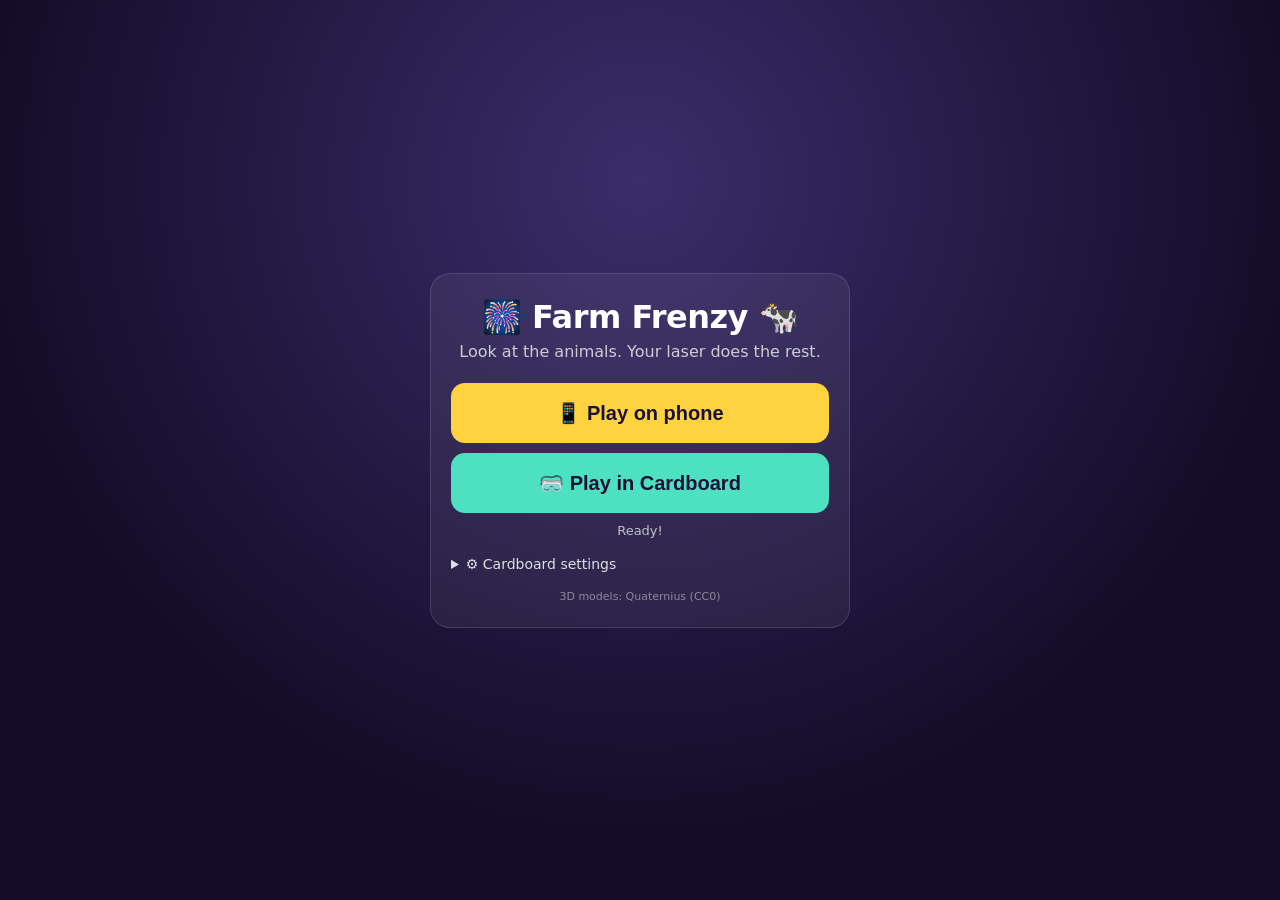
==== index.html @ e406f47c "Farm Frenzy MVP: single-player gaze laser game with Cardboard mode - Three.js (vendored r170), no bu" ====
<!doctype html>
<html lang="en">
<head>
  <meta charset="utf-8">
  <title>Farm Frenzy VR</title>
  <meta name="viewport" content="width=device-width, initial-scale=1, maximum-scale=1, user-scalable=no, viewport-fit=cover">
  <meta name="theme-color" content="#000000">
  <meta name="mobile-web-app-capable" content="yes">
  <meta name="apple-mobile-web-app-capable" content="yes">
  <meta name="apple-mobile-web-app-status-bar-style" content="black-translucent">
  <meta name="apple-mobile-web-app-title" content="Farm Frenzy">
  <link rel="manifest" href="manifest.webmanifest">
  <link rel="icon" href="icon.png">
  <link rel="apple-touch-icon" href="icon.png">
  <link rel="stylesheet" href="css/style.css">
  <script type="importmap">
    {
      "imports": {
        "three": "./vendor/three/three.module.min.js",
        "three/addons/": "./vendor/three/addons/"
      }
    }
  </script>
</head>
<body>
  <canvas id="c"></canvas>

  <div id="menu" class="screen">
    <div class="card">
      <div class="title">🎆 Farm Frenzy 🐄</div>
      <div class="subtitle">Look at the animals. Your laser does the rest.</div>

      <button id="play-phone" class="big" disabled>📱 Play on phone</button>
      <button id="play-vr" class="big vr" disabled>🥽 Play in Cardboard</button>
      <div id="load-status" class="small">Loading farm… 0%</div>

      <div id="ios-tip" class="tip hidden">
        iPhone tip: for full screen, tap <b>Share → Add to Home Screen</b> and open it from there.
      </div>

      <details id="settings">
        <summary>⚙️ Cardboard settings</summary>
        <label>Lens distance <span id="lens-val"></span>
          <input id="lens" type="range" min="50" max="75" step="1">
        </label>
        <label>Field of view <span id="fov-val"></span>
          <input id="fov" type="range" min="60" max="110" step="1">
        </label>
        <label>Graphics quality
          <select id="quality">
            <option value="low">Low (old phones)</option>
            <option value="med">Medium</option>
            <option value="high">High</option>
          </select>
        </label>
      </details>
      <div class="credits">3D models: Quaternius (CC0)</div>
    </div>
  </div>

  <div id="rotate" class="screen hidden">
    <div class="rotate-icon">📱↻</div>
    <div>Turn your phone sideways, then put it in the headset</div>
  </div>

  <div id="msg" class="screen hidden"><div class="card" id="msg-text"></div></div>

  <div id="ingame-buttons" class="hidden">
    <button id="btn-exit" title="Back to menu">✕</button>
    <button id="btn-recenter" title="Recenter view">⟲</button>
  </div>
  <div id="vr-divider" class="hidden"></div>

  <script type="module" src="js/main.js"></script>
</body>
</html>
---- css/style.css ----
* { box-sizing: border-box; -webkit-tap-highlight-color: transparent; }
html, body {
  margin: 0; height: 100%; overflow: hidden; background: #000; color: #fff;
  font-family: system-ui, -apple-system, "Segoe UI", Roboto, sans-serif;
  touch-action: none; user-select: none; -webkit-user-select: none;
  overscroll-behavior: none;
}
#c { position: fixed; inset: 0; width: 100%; height: 100%; display: block; }

.screen {
  position: fixed; inset: 0; display: flex; align-items: center; justify-content: center;
  padding: 16px; z-index: 10;
}
.hidden { display: none !important; }

#menu { background: radial-gradient(circle at 50% 20%, #3a2d6b 0%, #120c26 70%); overflow-y: auto; touch-action: pan-y; }
.card {
  width: 100%; max-width: 420px; text-align: center;
  background: rgba(255,255,255,0.06); border: 1px solid rgba(255,255,255,0.12);
  border-radius: 20px; padding: 24px 20px;
}
.title { font-size: 32px; font-weight: 800; letter-spacing: -0.5px; }
.subtitle { opacity: 0.75; margin: 6px 0 22px; }
button.big {
  display: block; width: 100%; margin: 10px 0; padding: 18px; font-size: 20px; font-weight: 700;
  border: 0; border-radius: 14px; color: #1b1035; background: #ffd23f; cursor: pointer;
}
button.big.vr { background: #4de1c1; }
button.big:disabled { opacity: 0.4; }
.small { font-size: 13px; opacity: 0.7; margin-top: 6px; min-height: 1em; }
.tip { font-size: 14px; background: rgba(255,210,63,0.15); border-radius: 10px; padding: 10px; margin-top: 14px; }
details { margin-top: 18px; text-align: left; font-size: 14px; }
summary { cursor: pointer; opacity: 0.85; }
label { display: block; margin: 12px 0 0; }
label input, label select { display: block; width: 100%; margin-top: 4px; }
.credits { font-size: 11px; opacity: 0.45; margin-top: 18px; }

#rotate { background: #111; flex-direction: column; gap: 16px; font-size: 20px; text-align: center; z-index: 20; }
.rotate-icon { font-size: 64px; animation: wobble 1.6s ease-in-out infinite; }
@keyframes wobble { 0%,100% { transform: rotate(0deg); } 50% { transform: rotate(90deg); } }

#msg { background: rgba(0,0,0,0.75); z-index: 30; }

#ingame-buttons { position: fixed; top: max(10px, env(safe-area-inset-top)); left: max(10px, env(safe-area-inset-left)); z-index: 15; display: flex; gap: 10px; }
#ingame-buttons button {
  width: 44px; height: 44px; border-radius: 50%; border: 0; font-size: 20px;
  background: rgba(0,0,0,0.45); color: #fff;
}
body.vr #btn-recenter { display: none; }
#vr-divider { position: fixed; top: 0; bottom: 0; left: 50%; width: 2px; margin-left: -1px; background: rgba(255,255,255,0.25); z-index: 5; pointer-events: none; }
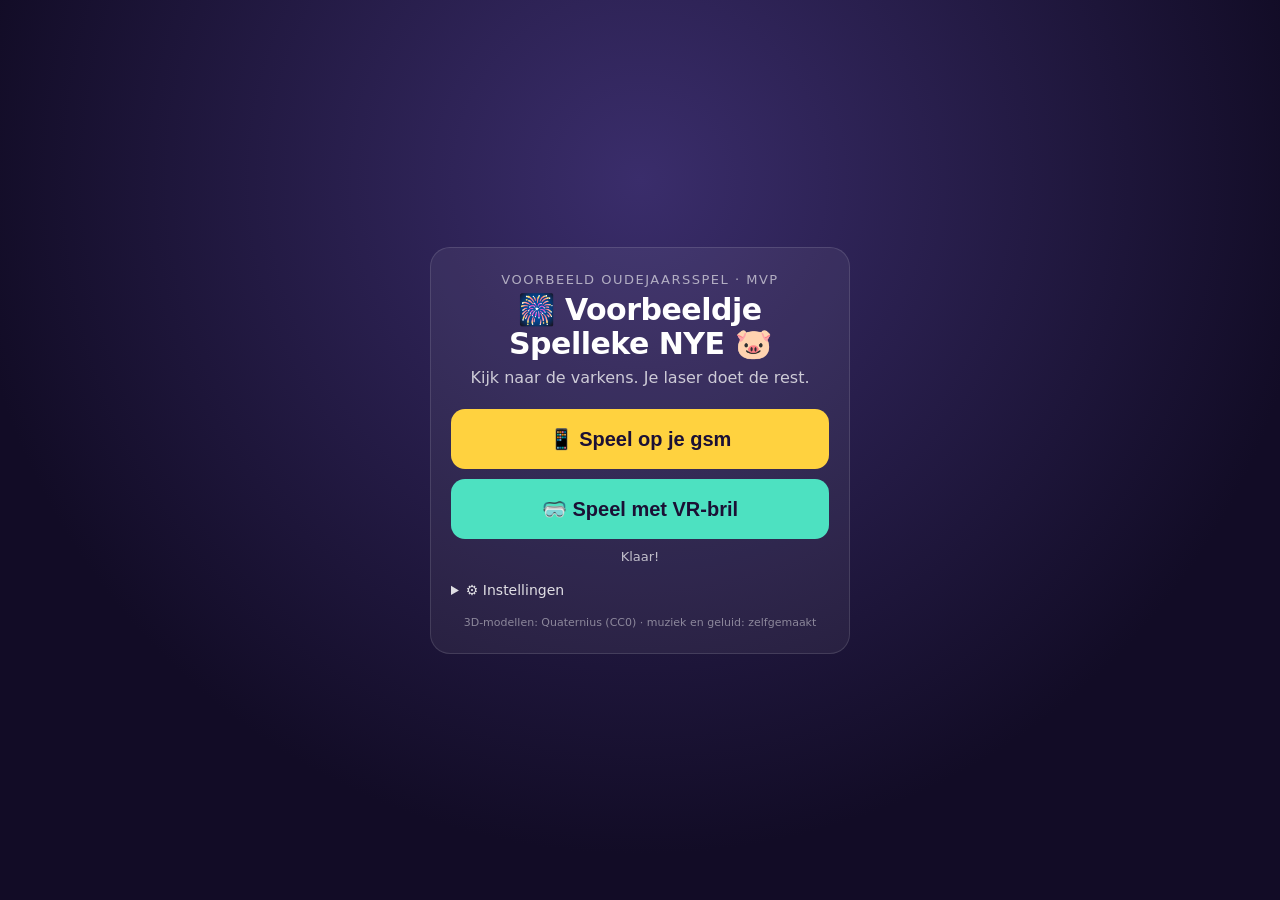
==== commit d5ef830b: "Pig farm update: Dutch UI, barns from the real farm, farmer intro, one-life pig shooter - All text i" ====
--- a/index.html
+++ b/index.html
@@ -1,14 +1,14 @@
 <!doctype html>
-<html lang="en">
+<html lang="nl">
 <head>
   <meta charset="utf-8">
-  <title>Farm Frenzy VR</title>
+  <title>Voorbeeldje Spelleke NYE</title>
   <meta name="viewport" content="width=device-width, initial-scale=1, maximum-scale=1, user-scalable=no, viewport-fit=cover">
   <meta name="theme-color" content="#000000">
   <meta name="mobile-web-app-capable" content="yes">
   <meta name="apple-mobile-web-app-capable" content="yes">
   <meta name="apple-mobile-web-app-status-bar-style" content="black-translucent">
-  <meta name="apple-mobile-web-app-title" content="Farm Frenzy">
+  <meta name="apple-mobile-web-app-title" content="Spelleke NYE">
   <link rel="manifest" href="manifest.webmanifest">
   <link rel="icon" href="icon.png">
   <link rel="apple-touch-icon" href="icon.png">
@@ -27,47 +27,50 @@
 
   <div id="menu" class="screen">
     <div class="card">
-      <div class="title">🎆 Farm Frenzy 🐄</div>
-      <div class="subtitle">Look at the animals. Your laser does the rest.</div>
+      <div class="kicker">Voorbeeld oudejaarsspel · MVP</div>
+      <div class="title">🎆 Voorbeeldje Spelleke NYE 🐷</div>
+      <div class="subtitle">Kijk naar de varkens. Je laser doet de rest.</div>
 
-      <button id="play-phone" class="big" disabled>📱 Play on phone</button>
-      <button id="play-vr" class="big vr" disabled>🥽 Play in Cardboard</button>
-      <div id="load-status" class="small">Loading farm… 0%</div>
+      <button id="play-phone" class="big" disabled>📱 Speel op je gsm</button>
+      <button id="play-vr" class="big vr" disabled>🥽 Speel met VR-bril</button>
+      <div id="load-status" class="small">Boerderij laden… 0%</div>
 
       <div id="ios-tip" class="tip hidden">
-        iPhone tip: for full screen, tap <b>Share → Add to Home Screen</b> and open it from there.
+        iPhone-tip: voor volledig scherm tik je op <b>Deel → Zet op beginscherm</b> en open je het spel van daaruit.
       </div>
 
       <details id="settings">
-        <summary>⚙️ Cardboard settings</summary>
-        <label>Lens distance <span id="lens-val"></span>
+        <summary>⚙️ Instellingen</summary>
+        <label class="row"><input id="music" type="checkbox"> 🎸 Muziek</label>
+        <label>Lensafstand VR-bril <span id="lens-val"></span>
           <input id="lens" type="range" min="50" max="75" step="1">
         </label>
-        <label>Field of view <span id="fov-val"></span>
+        <label>Gezichtsveld VR-bril <span id="fov-val"></span>
           <input id="fov" type="range" min="60" max="110" step="1">
         </label>
-        <label>Graphics quality
+        <label>Grafische kwaliteit
           <select id="quality">
-            <option value="low">Low (old phones)</option>
-            <option value="med">Medium</option>
-            <option value="high">High</option>
+            <option value="low">Laag (oude gsm)</option>
+            <option value="med">Normaal</option>
+            <option value="high">Hoog</option>
           </select>
         </label>
       </details>
-      <div class="credits">3D models: Quaternius (CC0)</div>
+      <div class="credits">3D-modellen: Quaternius (CC0) · muziek en geluid: zelfgemaakt</div>
     </div>
   </div>
 
   <div id="rotate" class="screen hidden">
     <div class="rotate-icon">📱↻</div>
-    <div>Turn your phone sideways, then put it in the headset</div>
+    <div>Draai je gsm horizontaal en steek hem in de VR-bril</div>
   </div>
 
   <div id="msg" class="screen hidden"><div class="card" id="msg-text"></div></div>
 
   <div id="ingame-buttons" class="hidden">
-    <button id="btn-exit" title="Back to menu">✕</button>
-    <button id="btn-recenter" title="Recenter view">⟲</button>
+    <button id="btn-exit" title="Terug naar menu">✕</button>
+    <button id="btn-recenter" title="Opnieuw centreren">⟲</button>
+    <button id="btn-music" title="Muziek aan/uit">🎵</button>
   </div>
   <div id="vr-divider" class="hidden"></div>
 
--- a/css/style.css
+++ b/css/style.css
@@ -19,7 +19,8 @@
   background: rgba(255,255,255,0.06); border: 1px solid rgba(255,255,255,0.12);
   border-radius: 20px; padding: 24px 20px;
 }
-.title { font-size: 32px; font-weight: 800; letter-spacing: -0.5px; }
+.kicker { font-size: 13px; text-transform: uppercase; letter-spacing: 1.5px; opacity: 0.6; margin-bottom: 6px; }
+.title { font-size: 30px; line-height: 1.15; font-weight: 800; letter-spacing: -0.5px; }
 .subtitle { opacity: 0.75; margin: 6px 0 22px; }
 button.big {
   display: block; width: 100%; margin: 10px 0; padding: 18px; font-size: 20px; font-weight: 700;
@@ -33,6 +34,9 @@
 summary { cursor: pointer; opacity: 0.85; }
 label { display: block; margin: 12px 0 0; }
 label input, label select { display: block; width: 100%; margin-top: 4px; }
+label.row { display: flex; align-items: center; gap: 8px; }
+label.row input { width: auto; margin: 0; }
+#btn-music.off { opacity: 0.4; }
 .credits { font-size: 11px; opacity: 0.45; margin-top: 18px; }
 
 #rotate { background: #111; flex-direction: column; gap: 16px; font-size: 20px; text-align: center; z-index: 20; }
@@ -46,5 +50,5 @@
   width: 44px; height: 44px; border-radius: 50%; border: 0; font-size: 20px;
   background: rgba(0,0,0,0.45); color: #fff;
 }
-body.vr #btn-recenter { display: none; }
+body.vr #btn-recenter, body.vr #btn-music { display: none; }
 #vr-divider { position: fixed; top: 0; bottom: 0; left: 50%; width: 2px; margin-left: -1px; background: rgba(255,255,255,0.25); z-index: 5; pointer-events: none; }
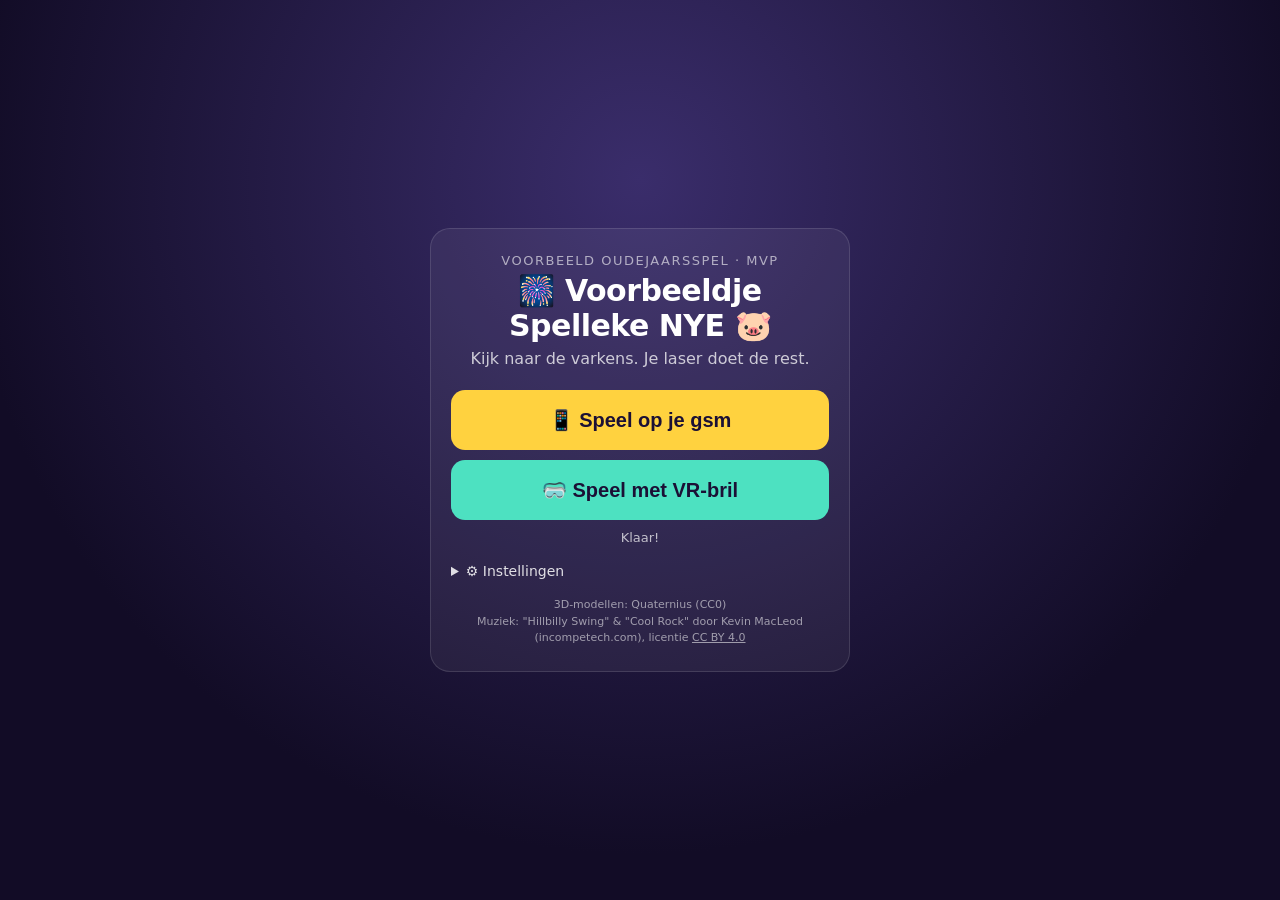
==== commit 99950960: "Replace synth music with recorded tracks (Kevin MacLeod, CC BY 4.0) - 'Hillbilly Swing' (banjo/fiddl" ====
--- a/index.html
+++ b/index.html
@@ -56,7 +56,7 @@
           </select>
         </label>
       </details>
-      <div class="credits">3D-modellen: Quaternius (CC0) · muziek en geluid: zelfgemaakt</div>
+      <div class="credits">3D-modellen: Quaternius (CC0)<br>Muziek: "Hillbilly Swing" &amp; "Cool Rock" door Kevin MacLeod (incompetech.com), licentie <a href="https://creativecommons.org/licenses/by/4.0/" target="_blank" rel="noopener">CC BY 4.0</a></div>
     </div>
   </div>
 
--- a/css/style.css
+++ b/css/style.css
@@ -37,7 +37,8 @@
 label.row { display: flex; align-items: center; gap: 8px; }
 label.row input { width: auto; margin: 0; }
 #btn-music.off { opacity: 0.4; }
-.credits { font-size: 11px; opacity: 0.45; margin-top: 18px; }
+.credits { font-size: 11px; opacity: 0.55; margin-top: 18px; line-height: 1.5; }
+.credits a { color: inherit; }
 
 #rotate { background: #111; flex-direction: column; gap: 16px; font-size: 20px; text-align: center; z-index: 20; }
 .rotate-icon { font-size: 64px; animation: wobble 1.6s ease-in-out infinite; }
